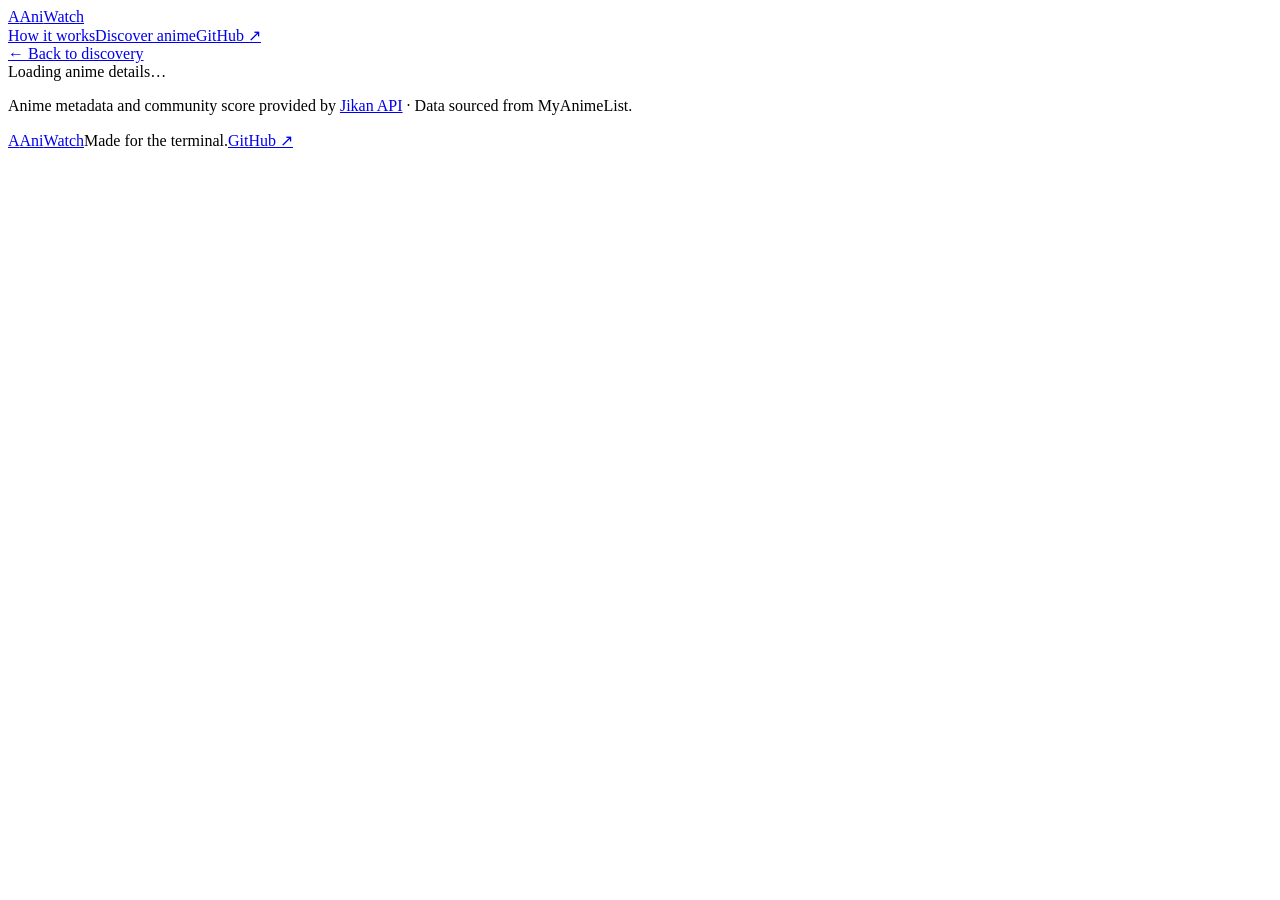
==== website/anime.html @ f5bb1a33 "feat: add AniWatch discovery website" ====
<!doctype html>
<html lang="en"><head><meta charset="utf-8"><meta name="viewport" content="width=device-width,initial-scale=1"><meta name="theme-color" content="#080912"><title>Anime Details — AniWatch</title><link rel="preconnect" href="https://fonts.googleapis.com"><link rel="preconnect" href="https://fonts.gstatic.com" crossorigin><link href="https://fonts.googleapis.com/css2?family=DM+Sans:wght@400;500;600;700&family=Space+Grotesk:wght@400;500;600;700&display=swap" rel="stylesheet"><link rel="stylesheet" href="styles.css"></head>
<body><header class="site-header"><a class="brand" href="index.html"><span class="brand-mark">A</span><span>Ani<span class="brand-accent">Watch</span></span></a><nav><a href="index.html">How it works</a><a class="active" href="discover.html">Discover anime</a><a class="nav-github" href="https://github.com/Kaztral-ar/ani-watch" target="_blank" rel="noreferrer">GitHub ↗</a></nav></header>
<main class="wrap detail-main"><a class="back-link" href="discover.html">← Back to discovery</a><div id="detail-status" class="status-message">Loading anime details…</div><article id="anime-detail"></article><p class="api-credit">Anime metadata and community score provided by <a href="https://jikan.moe/" target="_blank" rel="noreferrer">Jikan API</a> · Data sourced from MyAnimeList.</p></main><footer class="site-footer wrap"><a class="brand" href="index.html"><span class="brand-mark">A</span><span>Ani<span class="brand-accent">Watch</span></span></a><span>Made for the terminal.</span><a href="https://github.com/Kaztral-ar/ani-watch" target="_blank" rel="noreferrer">GitHub ↗</a></footer><script src="anime.js"></script></body></html>
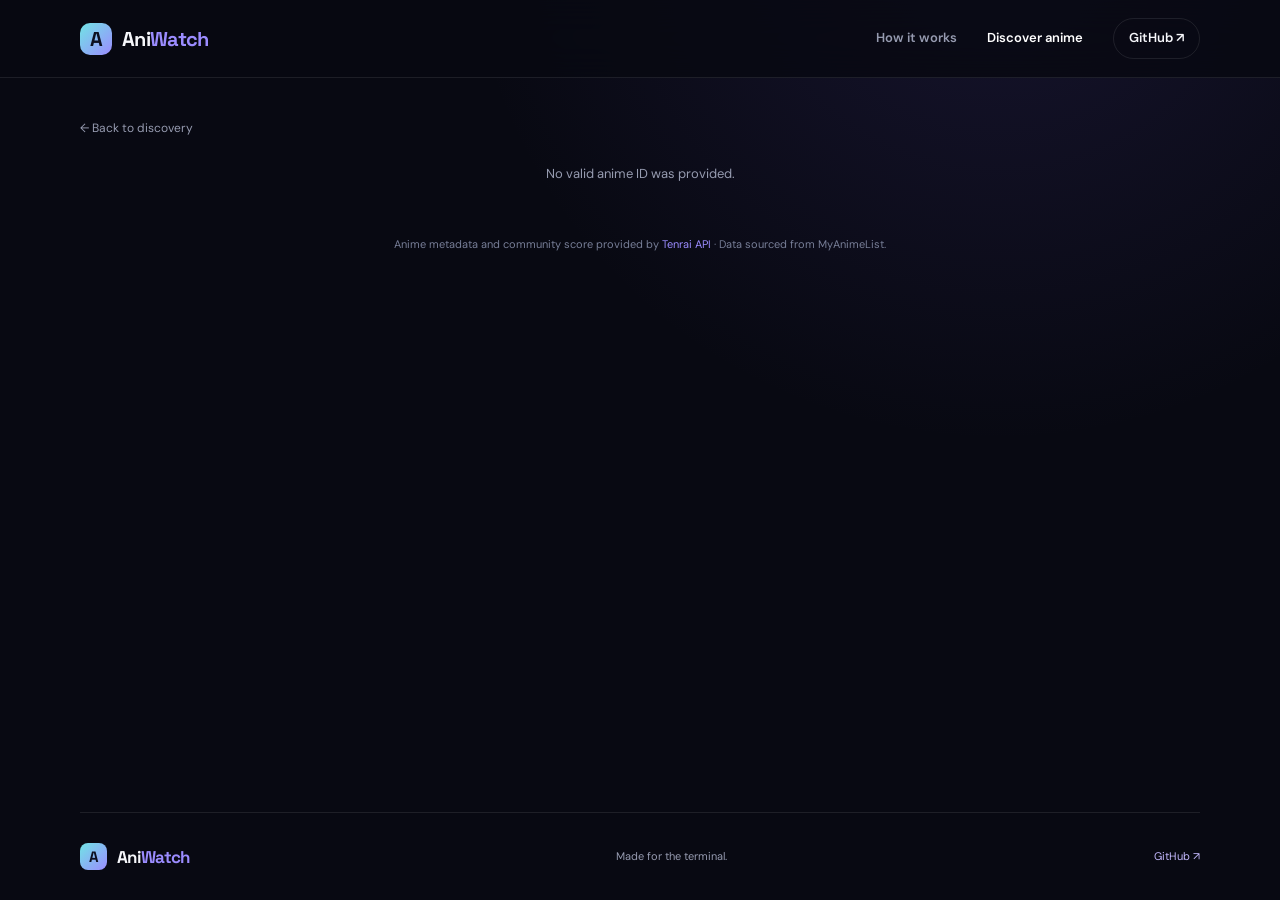
==== commit 5eb58187: "fix: migrate anime website to Tenrai API" ====
--- a/website/anime.html
+++ b/website/anime.html
@@ -1,4 +1,4 @@
 <!doctype html>
 <html lang="en"><head><meta charset="utf-8"><meta name="viewport" content="width=device-width,initial-scale=1"><meta name="theme-color" content="#080912"><title>Anime Details — AniWatch</title><link rel="preconnect" href="https://fonts.googleapis.com"><link rel="preconnect" href="https://fonts.gstatic.com" crossorigin><link href="https://fonts.googleapis.com/css2?family=DM+Sans:wght@400;500;600;700&family=Space+Grotesk:wght@400;500;600;700&display=swap" rel="stylesheet"><link rel="stylesheet" href="styles.css"></head>
 <body><header class="site-header"><a class="brand" href="index.html"><span class="brand-mark">A</span><span>Ani<span class="brand-accent">Watch</span></span></a><nav><a href="index.html">How it works</a><a class="active" href="discover.html">Discover anime</a><a class="nav-github" href="https://github.com/Kaztral-ar/ani-watch" target="_blank" rel="noreferrer">GitHub ↗</a></nav></header>
-<main class="wrap detail-main"><a class="back-link" href="discover.html">← Back to discovery</a><div id="detail-status" class="status-message">Loading anime details…</div><article id="anime-detail"></article><p class="api-credit">Anime metadata and community score provided by <a href="https://jikan.moe/" target="_blank" rel="noreferrer">Jikan API</a> · Data sourced from MyAnimeList.</p></main><footer class="site-footer wrap"><a class="brand" href="index.html"><span class="brand-mark">A</span><span>Ani<span class="brand-accent">Watch</span></span></a><span>Made for the terminal.</span><a href="https://github.com/Kaztral-ar/ani-watch" target="_blank" rel="noreferrer">GitHub ↗</a></footer><script src="anime.js"></script></body></html>+<main class="wrap detail-main"><a class="back-link" href="discover.html">← Back to discovery</a><div id="detail-status" class="status-message">Loading anime details…</div><article id="anime-detail"></article><p class="api-credit">Anime metadata and community score provided by <a href="https://api.tenrai.org/documentation" target="_blank" rel="noreferrer">Tenrai API</a> · Data sourced from MyAnimeList.</p></main><footer class="site-footer wrap"><a class="brand" href="index.html"><span class="brand-mark">A</span><span>Ani<span class="brand-accent">Watch</span></span></a><span>Made for the terminal.</span><a href="https://github.com/Kaztral-ar/ani-watch" target="_blank" rel="noreferrer">GitHub ↗</a></footer><script src="anime.js"></script></body></html>
--- a/website/styles.css
+++ b/website/styles.css
@@ -0,0 +1,5 @@
+:root{color-scheme:dark;--bg:#080912;--panel:#111321;--panel-2:#171a2b;--line:rgba(255,255,255,.09);--text:#f6f7fb;--muted:#969bb0;--purple:#9b8cff;--cyan:#71e4e5;--pink:#ed83cf;--radius:22px}
+*{box-sizing:border-box}html{scroll-behavior:smooth}body{margin:0;background:radial-gradient(ellipse at 78% -10%,rgba(91,72,178,.18),transparent 38%),var(--bg);color:var(--text);font-family:"DM Sans",sans-serif;line-height:1.6}a{color:inherit;text-decoration:none}button,input,select{font:inherit}.wrap{width:min(1120px,calc(100% - 48px));margin-inline:auto}.site-header{height:78px;padding:0 max(24px,calc((100vw - 1120px)/2));display:flex;align-items:center;justify-content:space-between;border-bottom:1px solid var(--line);background:rgba(8,9,18,.82);backdrop-filter:blur(18px);position:sticky;top:0;z-index:10}.brand{display:inline-flex;align-items:center;gap:10px;font:700 20px "Space Grotesk",sans-serif;letter-spacing:-.7px}.brand-mark{display:grid;place-items:center;width:32px;height:32px;border-radius:10px;background:linear-gradient(135deg,var(--cyan),var(--purple));color:#0c1020;font-weight:800}.brand-accent{color:var(--purple)}nav{display:flex;align-items:center;gap:30px;color:var(--muted);font-size:13px;font-weight:600}nav a{transition:color .2s}nav a:hover,nav a.active{color:#fff}.nav-github{padding:9px 15px;border:1px solid var(--line);border-radius:999px;color:var(--text)}.home-hero{min-height:610px;padding-top:94px;position:relative;text-align:center;overflow:hidden}.eyebrow,.section-kicker{font-size:10px;font-weight:700;letter-spacing:2.2px;color:var(--cyan)}.eyebrow{display:inline-flex;align-items:center;gap:9px;padding:8px 13px;border:1px solid rgba(113,228,229,.2);border-radius:999px;background:rgba(113,228,229,.06)}.pulse{width:7px;height:7px;border-radius:50%;background:var(--cyan);box-shadow:0 0 13px var(--cyan)}h1,h2,h3,p{margin-top:0}h1,h2,h3{font-family:"Space Grotesk",sans-serif;letter-spacing:-1.8px}.home-hero h1{font-size:clamp(42px,6.4vw,72px);line-height:1.08;margin:28px 0 18px}.gradient-text{background:linear-gradient(95deg,#83e8e2 4%,#a89bff 55%,#ed91d3 100%);-webkit-background-clip:text;background-clip:text;color:transparent}.hero-copy{max-width:600px;margin:0 auto 26px;color:var(--muted);font-size:16px}.button{display:inline-flex;align-items:center;justify-content:center;gap:16px;border:0;border-radius:12px;padding:12px 18px;font-weight:700;font-size:13px;cursor:pointer;transition:transform .2s,filter .2s}.button:hover{transform:translateY(-2px);filter:brightness(1.08)}.button-primary{background:linear-gradient(105deg,#9b8cff,#6b85ed);color:#0b0c17;box-shadow:0 8px 30px rgba(127,112,239,.22)}.button-ghost{background:var(--panel-2);border:1px solid var(--line);color:var(--text)}.hero-art{height:250px;max-width:720px;margin:52px auto 0;position:relative}.orb{position:absolute;border-radius:50%;filter:blur(50px);opacity:.3}.orb-one{width:170px;height:170px;background:#6451cf;left:13%;top:20px}.orb-two{width:160px;height:160px;background:#31b8c4;right:12%;top:40px}.terminal-window{position:relative;margin:auto;width:min(530px,90%);text-align:left;border:1px solid rgba(164,158,255,.3);border-radius:17px;background:rgba(14,16,31,.94);box-shadow:0 28px 90px rgba(0,0,0,.5),0 0 60px rgba(128,105,255,.1);overflow:hidden;transform:perspective(900px) rotateX(4deg)}.terminal-top{height:42px;display:flex;align-items:center;gap:14px;padding:0 15px;background:#191b2c;border-bottom:1px solid var(--line);font-size:11px;color:#a4a8bc}.traffic{display:flex;gap:6px}.traffic i{width:7px;height:7px;border-radius:50%;background:#f47791}.traffic i:nth-child(2){background:#f4c66b}.traffic i:nth-child(3){background:#6dd9b0}.terminal-status{margin-left:auto;color:#72dcb9}.terminal-body{padding:22px 24px 26px;font:12px/2 "SFMono-Regular",Consolas,monospace;color:#e7e9f5}.prompt,.terminal-result span{color:var(--cyan)}.terminal-string{color:#e6a7df}.terminal-result{color:#dcd9ff;padding-left:14px}.terminal-muted{color:#858ba4;padding-left:14px}.terminal-cursor{display:inline-block;width:7px;height:13px;background:var(--cyan);vertical-align:middle;margin-top:5px}.float-tag{position:absolute;padding:9px 13px;border-radius:10px;background:rgba(26,28,47,.9);border:1px solid var(--line);font-size:11px;color:#d9d8fa;box-shadow:0 12px 35px rgba(0,0,0,.3)}.tag-top{top:20px;right:1%}.tag-bottom{bottom:18px;left:2%}.how-section{padding:76px 0 86px;text-align:center}.how-section h2,.cta-section h2{font-size:clamp(30px,4vw,42px);margin:13px 0 10px}.muted,.section-copy{color:var(--muted)}.section-copy{font-size:14px;max-width:600px;margin:0 auto}.steps-grid{display:grid;grid-template-columns:repeat(3,1fr);gap:17px;margin-top:40px;text-align:left}.step-card{position:relative;min-height:230px;padding:25px;border:1px solid var(--line);border-radius:var(--radius);background:linear-gradient(145deg,rgba(25,27,46,.9),rgba(14,16,28,.88));overflow:hidden}.step-number{position:absolute;right:23px;top:20px;font:600 12px "Space Grotesk";color:#656b83}.step-icon{width:42px;height:42px;display:grid;place-items:center;border-radius:13px;margin-bottom:20px;font-size:22px}.icon-search{background:rgba(113,228,229,.12);color:var(--cyan)}.icon-terminal{background:rgba(155,140,255,.14);color:var(--purple)}.icon-play{background:rgba(237,131,207,.12);color:var(--pink)}.step-card h3{font-size:20px;margin:0 0 8px;letter-spacing:-.5px}.step-card p{font-size:13px;color:var(--muted);margin:0;max-width:280px}.step-line{position:absolute;bottom:0;left:25px;width:44px;height:2px;background:linear-gradient(90deg,var(--cyan),transparent)}.cta-section{margin-bottom:72px;padding:30px 34px;border:1px solid rgba(155,140,255,.18);border-radius:var(--radius);background:radial-gradient(ellipse at 90% 20%,rgba(129,111,241,.16),transparent 45%),var(--panel);display:flex;align-items:center;justify-content:space-between;gap:24px}.cta-section h2{font-size:27px}.cta-section p{color:var(--muted);font-size:13px;margin:0}.cta-section .section-kicker{font-size:9px}.site-footer{min-height:88px;display:flex;align-items:center;justify-content:space-between;gap:20px;border-top:1px solid var(--line);color:var(--muted);font-size:11px}.site-footer .brand{color:var(--text);font-size:17px}.site-footer .brand-mark{width:27px;height:27px;border-radius:8px;font-size:15px}.site-footer>a:last-child{color:#c5baff}.discover-main{min-height:calc(100vh - 166px);padding-top:72px;padding-bottom:70px}.page-title{font-size:clamp(36px,5vw,54px);margin:10px 0 5px}.discover-main>.section-copy{margin:0;max-width:600px}.search-box{display:flex;align-items:center;gap:12px;margin:30px 0 38px;padding:9px 10px 9px 17px;border:1px solid rgba(155,140,255,.25);border-radius:15px;background:#111321;box-shadow:0 10px 40px rgba(0,0,0,.18)}.search-symbol{font-size:24px;color:var(--purple)}.search-box input{flex:1;min-width:0;background:transparent;border:0;outline:0;color:var(--text);font-size:14px}.search-box input::placeholder{color:#747a91}.catalog-toolbar{display:flex;align-items:center;justify-content:space-between;margin-bottom:18px}.catalog-heading{display:block;font:600 19px "Space Grotesk"}.catalog-sub{display:block;color:var(--muted);font-size:11px;margin-top:2px}.catalog-toolbar select{background:#151729;color:#dfe1f2;border:1px solid var(--line);border-radius:10px;padding:9px 12px;outline:none}.anime-grid{display:grid;grid-template-columns:repeat(6,minmax(0,1fr));gap:18px}.anime-card{min-width:0;transition:transform .2s}.anime-card:hover{transform:translateY(-5px)}.poster-wrap{height:230px;position:relative;overflow:hidden;border-radius:13px;background:#1b1e32;border:1px solid var(--line)}.poster-wrap img{width:100%;height:100%;object-fit:cover;display:block;transition:transform .35s}.anime-card:hover .poster-wrap img{transform:scale(1.05)}.rating-pill,.poster-type{position:absolute;display:inline-flex;align-items:center;padding:5px 7px;border-radius:7px;background:rgba(8,9,18,.82);backdrop-filter:blur(8px);font-size:10px;font-weight:700}.rating-pill{top:9px;left:9px;color:#ffe49a}.poster-type{bottom:9px;right:9px;color:#d9d5ff}.anime-card-info h3{font:600 13px/1.35 "DM Sans";letter-spacing:0;margin:10px 0 4px;display:-webkit-box;-webkit-line-clamp:2;-webkit-box-orient:vertical;overflow:hidden}.anime-card-info p{font-size:10px;color:var(--muted);margin:0}.anime-card-info p span{padding:0 4px;color:#5d6279}.poster-fallback{height:100%;display:grid;place-items:center;color:#8585b5;font:700 13px "Space Grotesk";letter-spacing:3px;background:linear-gradient(145deg,#202344,#121525)}.status-message{padding:24px 12px;text-align:center;color:var(--muted);font-size:13px}.status-message[hidden]{display:none}.pagination{display:flex;align-items:center;justify-content:center;gap:20px;margin:35px 0 20px;font-size:12px;color:var(--muted)}.pagination button:disabled{opacity:.35;cursor:not-allowed;transform:none}.api-credit,.rating-note{font-size:11px;color:#777e97;text-align:center;margin-top:28px}.api-credit a{color:var(--purple)}.detail-main{min-height:calc(100vh - 166px);padding-top:36px;padding-bottom:70px}.back-link{font-size:12px;color:var(--muted)}.back-link:hover{color:#fff}.detail-hero{display:grid;grid-template-columns:280px 1fr;gap:45px;margin-top:35px;align-items:start}.detail-poster{height:410px;border-radius:18px;overflow:hidden;background:#171a2c;border:1px solid var(--line);box-shadow:0 25px 65px rgba(0,0,0,.35)}.detail-poster img{width:100%;height:100%;object-fit:cover}.detail-content{padding-top:10px}.detail-content h1{font-size:clamp(32px,4vw,48px);line-height:1.12;margin:12px 0 5px}.japanese-title{color:var(--muted);font-size:14px}.detail-badges{display:flex;flex-wrap:wrap;gap:9px;margin:18px 0}.detail-badges span{padding:7px 11px;border-radius:9px;background:var(--panel-2);border:1px solid var(--line);font-size:11px;color:#e8e2ff}.detail-badges span:first-child{color:#ffe49a}.detail-synopsis{font-size:13px;line-height:1.85;color:#b4b8ca;max-width:720px}.genre-list{display:flex;flex-wrap:wrap;gap:8px;margin:20px 0 24px}.genre-list span{padding:6px 10px;border:1px solid rgba(155,140,255,.2);border-radius:999px;background:rgba(155,140,255,.07);font-size:10px;color:#c9c1ff}.external-link{font-size:11px}.detail-facts{display:grid;grid-template-columns:repeat(5,1fr);gap:10px;margin-top:38px}.detail-facts>div{padding:16px;border-radius:13px;border:1px solid var(--line);background:var(--panel)}.detail-facts span{display:block;color:var(--muted);font-size:10px;margin-bottom:5px}.detail-facts strong{display:block;font:600 12px "Space Grotesk";overflow-wrap:anywhere}.rating-note{text-align:left;margin-top:18px}
+@media(max-width:900px){.anime-grid{grid-template-columns:repeat(4,minmax(0,1fr))}.poster-wrap{height:250px}.detail-facts{grid-template-columns:repeat(3,1fr)}}
+@media(max-width:620px){.wrap{width:calc(100% - 32px)}.site-header{height:66px;padding:0 16px}.brand{font-size:18px}nav{gap:13px;font-size:11px}nav a:nth-child(1){display:none}.nav-github{padding:7px 10px}.home-hero{padding-top:75px;min-height:570px}.home-hero h1{font-size:43px}.hero-copy{font-size:14px}.hero-art{margin-top:50px;height:220px}.terminal-body{font-size:10px;padding:17px}.float-tag{font-size:9px}.how-section{padding:48px 0 55px}.steps-grid{grid-template-columns:1fr;gap:12px;margin-top:28px}.step-card{min-height:175px;padding:21px}.step-icon{margin-bottom:13px}.cta-section{display:block;padding:25px;margin-bottom:45px}.cta-section .button{margin-top:20px}.site-footer{padding:20px 0;flex-wrap:wrap}.site-footer>span{order:3;width:100%}.discover-main{padding-top:48px}.search-box{gap:8px;padding-left:12px}.search-box .button{padding:11px 12px}.anime-grid{grid-template-columns:repeat(2,minmax(0,1fr));gap:17px 12px}.poster-wrap{height:260px}.catalog-toolbar{align-items:flex-end}.catalog-heading{font-size:17px}.catalog-sub{font-size:10px}.catalog-toolbar select{max-width:115px}.detail-hero{grid-template-columns:110px 1fr;gap:17px;margin-top:24px}.detail-poster{height:165px;border-radius:12px}.detail-content{padding-top:0}.detail-content h1{font-size:24px;letter-spacing:-1px}.detail-content .section-kicker{font-size:8px;letter-spacing:1.2px}.japanese-title{font-size:11px}.detail-badges{gap:5px;margin:10px 0}.detail-badges span{font-size:9px;padding:5px 7px}.detail-synopsis{grid-column:1/-1;font-size:12px}.genre-list{margin:10px 0}.genre-list span{font-size:9px}.external-link{padding:9px 10px}.detail-facts{grid-template-columns:repeat(2,1fr);gap:8px;margin-top:25px}.detail-facts>div{padding:12px}.detail-facts strong{font-size:11px}}
+@media(prefers-reduced-motion:reduce){*,*::before,*::after{scroll-behavior:auto!important;transition:none!important;animation:none!important}}
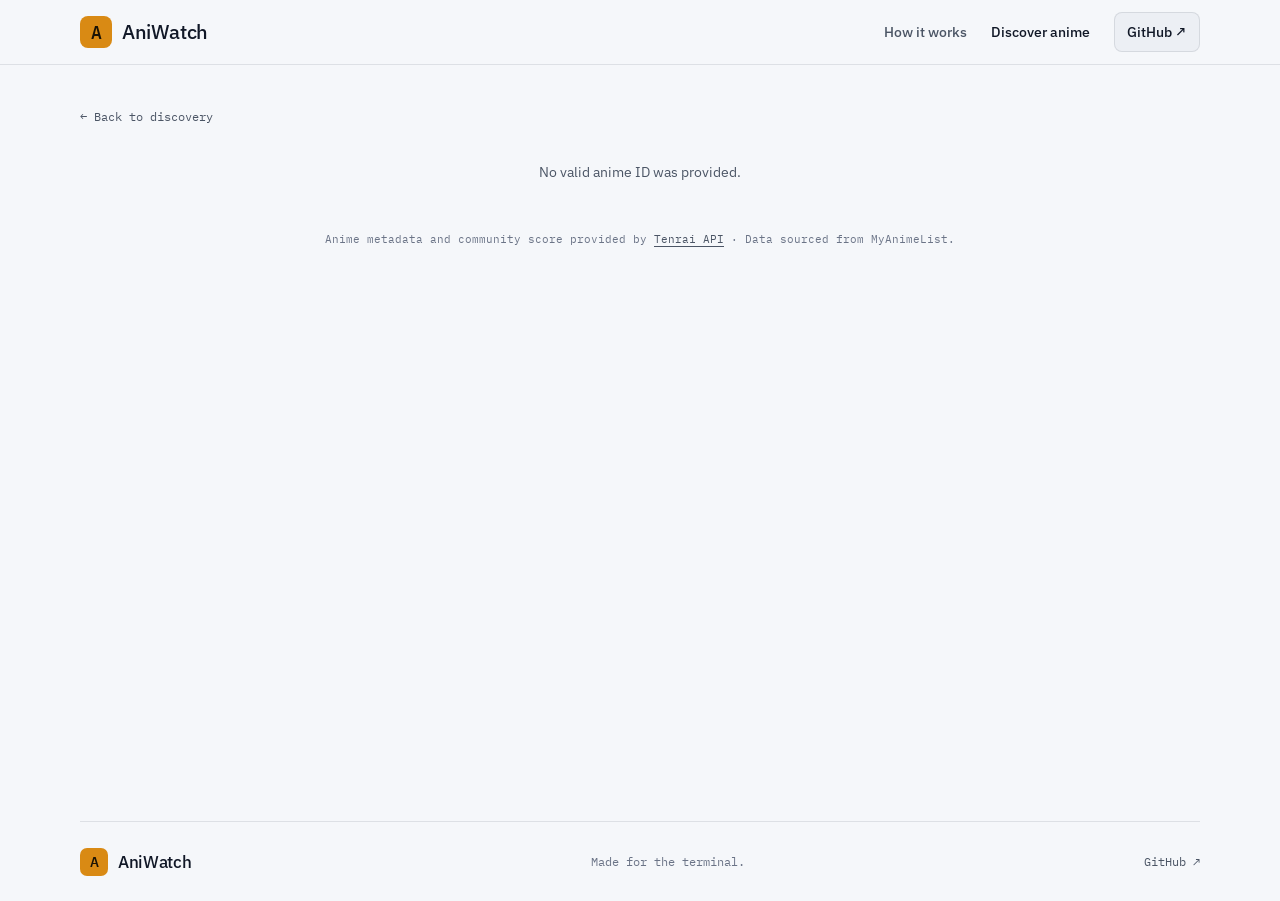
==== commit b038aeab: "style: load IBM Plex fonts and safe viewport sizing" ====
--- a/website/anime.html
+++ b/website/anime.html
@@ -1,4 +1,4 @@
 <!doctype html>
-<html lang="en"><head><meta charset="utf-8"><meta name="viewport" content="width=device-width,initial-scale=1"><meta name="theme-color" content="#080912"><title>Anime Details — AniWatch</title><link rel="preconnect" href="https://fonts.googleapis.com"><link rel="preconnect" href="https://fonts.gstatic.com" crossorigin><link href="https://fonts.googleapis.com/css2?family=DM+Sans:wght@400;500;600;700&family=Space+Grotesk:wght@400;500;600;700&display=swap" rel="stylesheet"><link rel="stylesheet" href="styles.css"></head>
+<html lang="en"><head><meta charset="utf-8"><meta name="viewport" content="width=device-width, initial-scale=1, viewport-fit=cover"><meta name="theme-color" content="#080912"><title>Anime Details — AniWatch</title><link rel="preconnect" href="https://fonts.googleapis.com"><link rel="preconnect" href="https://fonts.gstatic.com" crossorigin><link href="https://fonts.googleapis.com/css2?family=IBM+Plex+Mono:wght@400;500&family=IBM+Plex+Sans:wght@400;500&display=swap" rel="stylesheet"><link rel="stylesheet" href="styles.css"></head>
 <body><header class="site-header"><a class="brand" href="index.html"><span class="brand-mark">A</span><span>Ani<span class="brand-accent">Watch</span></span></a><nav><a href="index.html">How it works</a><a class="active" href="discover.html">Discover anime</a><a class="nav-github" href="https://github.com/Kaztral-ar/ani-watch" target="_blank" rel="noreferrer">GitHub ↗</a></nav></header>
 <main class="wrap detail-main"><a class="back-link" href="discover.html">← Back to discovery</a><div id="detail-status" class="status-message">Loading anime details…</div><article id="anime-detail"></article><p class="api-credit">Anime metadata and community score provided by <a href="https://api.tenrai.org/documentation" target="_blank" rel="noreferrer">Tenrai API</a> · Data sourced from MyAnimeList.</p></main><footer class="site-footer wrap"><a class="brand" href="index.html"><span class="brand-mark">A</span><span>Ani<span class="brand-accent">Watch</span></span></a><span>Made for the terminal.</span><a href="https://github.com/Kaztral-ar/ani-watch" target="_blank" rel="noreferrer">GitHub ↗</a></footer><script src="anime.js"></script></body></html>
--- a/website/styles.css
+++ b/website/styles.css
@@ -1,5 +1,218 @@
-:root{color-scheme:dark;--bg:#080912;--panel:#111321;--panel-2:#171a2b;--line:rgba(255,255,255,.09);--text:#f6f7fb;--muted:#969bb0;--purple:#9b8cff;--cyan:#71e4e5;--pink:#ed83cf;--radius:22px}
-*{box-sizing:border-box}html{scroll-behavior:smooth}body{margin:0;background:radial-gradient(ellipse at 78% -10%,rgba(91,72,178,.18),transparent 38%),var(--bg);color:var(--text);font-family:"DM Sans",sans-serif;line-height:1.6}a{color:inherit;text-decoration:none}button,input,select{font:inherit}.wrap{width:min(1120px,calc(100% - 48px));margin-inline:auto}.site-header{height:78px;padding:0 max(24px,calc((100vw - 1120px)/2));display:flex;align-items:center;justify-content:space-between;border-bottom:1px solid var(--line);background:rgba(8,9,18,.82);backdrop-filter:blur(18px);position:sticky;top:0;z-index:10}.brand{display:inline-flex;align-items:center;gap:10px;font:700 20px "Space Grotesk",sans-serif;letter-spacing:-.7px}.brand-mark{display:grid;place-items:center;width:32px;height:32px;border-radius:10px;background:linear-gradient(135deg,var(--cyan),var(--purple));color:#0c1020;font-weight:800}.brand-accent{color:var(--purple)}nav{display:flex;align-items:center;gap:30px;color:var(--muted);font-size:13px;font-weight:600}nav a{transition:color .2s}nav a:hover,nav a.active{color:#fff}.nav-github{padding:9px 15px;border:1px solid var(--line);border-radius:999px;color:var(--text)}.home-hero{min-height:610px;padding-top:94px;position:relative;text-align:center;overflow:hidden}.eyebrow,.section-kicker{font-size:10px;font-weight:700;letter-spacing:2.2px;color:var(--cyan)}.eyebrow{display:inline-flex;align-items:center;gap:9px;padding:8px 13px;border:1px solid rgba(113,228,229,.2);border-radius:999px;background:rgba(113,228,229,.06)}.pulse{width:7px;height:7px;border-radius:50%;background:var(--cyan);box-shadow:0 0 13px var(--cyan)}h1,h2,h3,p{margin-top:0}h1,h2,h3{font-family:"Space Grotesk",sans-serif;letter-spacing:-1.8px}.home-hero h1{font-size:clamp(42px,6.4vw,72px);line-height:1.08;margin:28px 0 18px}.gradient-text{background:linear-gradient(95deg,#83e8e2 4%,#a89bff 55%,#ed91d3 100%);-webkit-background-clip:text;background-clip:text;color:transparent}.hero-copy{max-width:600px;margin:0 auto 26px;color:var(--muted);font-size:16px}.button{display:inline-flex;align-items:center;justify-content:center;gap:16px;border:0;border-radius:12px;padding:12px 18px;font-weight:700;font-size:13px;cursor:pointer;transition:transform .2s,filter .2s}.button:hover{transform:translateY(-2px);filter:brightness(1.08)}.button-primary{background:linear-gradient(105deg,#9b8cff,#6b85ed);color:#0b0c17;box-shadow:0 8px 30px rgba(127,112,239,.22)}.button-ghost{background:var(--panel-2);border:1px solid var(--line);color:var(--text)}.hero-art{height:250px;max-width:720px;margin:52px auto 0;position:relative}.orb{position:absolute;border-radius:50%;filter:blur(50px);opacity:.3}.orb-one{width:170px;height:170px;background:#6451cf;left:13%;top:20px}.orb-two{width:160px;height:160px;background:#31b8c4;right:12%;top:40px}.terminal-window{position:relative;margin:auto;width:min(530px,90%);text-align:left;border:1px solid rgba(164,158,255,.3);border-radius:17px;background:rgba(14,16,31,.94);box-shadow:0 28px 90px rgba(0,0,0,.5),0 0 60px rgba(128,105,255,.1);overflow:hidden;transform:perspective(900px) rotateX(4deg)}.terminal-top{height:42px;display:flex;align-items:center;gap:14px;padding:0 15px;background:#191b2c;border-bottom:1px solid var(--line);font-size:11px;color:#a4a8bc}.traffic{display:flex;gap:6px}.traffic i{width:7px;height:7px;border-radius:50%;background:#f47791}.traffic i:nth-child(2){background:#f4c66b}.traffic i:nth-child(3){background:#6dd9b0}.terminal-status{margin-left:auto;color:#72dcb9}.terminal-body{padding:22px 24px 26px;font:12px/2 "SFMono-Regular",Consolas,monospace;color:#e7e9f5}.prompt,.terminal-result span{color:var(--cyan)}.terminal-string{color:#e6a7df}.terminal-result{color:#dcd9ff;padding-left:14px}.terminal-muted{color:#858ba4;padding-left:14px}.terminal-cursor{display:inline-block;width:7px;height:13px;background:var(--cyan);vertical-align:middle;margin-top:5px}.float-tag{position:absolute;padding:9px 13px;border-radius:10px;background:rgba(26,28,47,.9);border:1px solid var(--line);font-size:11px;color:#d9d8fa;box-shadow:0 12px 35px rgba(0,0,0,.3)}.tag-top{top:20px;right:1%}.tag-bottom{bottom:18px;left:2%}.how-section{padding:76px 0 86px;text-align:center}.how-section h2,.cta-section h2{font-size:clamp(30px,4vw,42px);margin:13px 0 10px}.muted,.section-copy{color:var(--muted)}.section-copy{font-size:14px;max-width:600px;margin:0 auto}.steps-grid{display:grid;grid-template-columns:repeat(3,1fr);gap:17px;margin-top:40px;text-align:left}.step-card{position:relative;min-height:230px;padding:25px;border:1px solid var(--line);border-radius:var(--radius);background:linear-gradient(145deg,rgba(25,27,46,.9),rgba(14,16,28,.88));overflow:hidden}.step-number{position:absolute;right:23px;top:20px;font:600 12px "Space Grotesk";color:#656b83}.step-icon{width:42px;height:42px;display:grid;place-items:center;border-radius:13px;margin-bottom:20px;font-size:22px}.icon-search{background:rgba(113,228,229,.12);color:var(--cyan)}.icon-terminal{background:rgba(155,140,255,.14);color:var(--purple)}.icon-play{background:rgba(237,131,207,.12);color:var(--pink)}.step-card h3{font-size:20px;margin:0 0 8px;letter-spacing:-.5px}.step-card p{font-size:13px;color:var(--muted);margin:0;max-width:280px}.step-line{position:absolute;bottom:0;left:25px;width:44px;height:2px;background:linear-gradient(90deg,var(--cyan),transparent)}.cta-section{margin-bottom:72px;padding:30px 34px;border:1px solid rgba(155,140,255,.18);border-radius:var(--radius);background:radial-gradient(ellipse at 90% 20%,rgba(129,111,241,.16),transparent 45%),var(--panel);display:flex;align-items:center;justify-content:space-between;gap:24px}.cta-section h2{font-size:27px}.cta-section p{color:var(--muted);font-size:13px;margin:0}.cta-section .section-kicker{font-size:9px}.site-footer{min-height:88px;display:flex;align-items:center;justify-content:space-between;gap:20px;border-top:1px solid var(--line);color:var(--muted);font-size:11px}.site-footer .brand{color:var(--text);font-size:17px}.site-footer .brand-mark{width:27px;height:27px;border-radius:8px;font-size:15px}.site-footer>a:last-child{color:#c5baff}.discover-main{min-height:calc(100vh - 166px);padding-top:72px;padding-bottom:70px}.page-title{font-size:clamp(36px,5vw,54px);margin:10px 0 5px}.discover-main>.section-copy{margin:0;max-width:600px}.search-box{display:flex;align-items:center;gap:12px;margin:30px 0 38px;padding:9px 10px 9px 17px;border:1px solid rgba(155,140,255,.25);border-radius:15px;background:#111321;box-shadow:0 10px 40px rgba(0,0,0,.18)}.search-symbol{font-size:24px;color:var(--purple)}.search-box input{flex:1;min-width:0;background:transparent;border:0;outline:0;color:var(--text);font-size:14px}.search-box input::placeholder{color:#747a91}.catalog-toolbar{display:flex;align-items:center;justify-content:space-between;margin-bottom:18px}.catalog-heading{display:block;font:600 19px "Space Grotesk"}.catalog-sub{display:block;color:var(--muted);font-size:11px;margin-top:2px}.catalog-toolbar select{background:#151729;color:#dfe1f2;border:1px solid var(--line);border-radius:10px;padding:9px 12px;outline:none}.anime-grid{display:grid;grid-template-columns:repeat(6,minmax(0,1fr));gap:18px}.anime-card{min-width:0;transition:transform .2s}.anime-card:hover{transform:translateY(-5px)}.poster-wrap{height:230px;position:relative;overflow:hidden;border-radius:13px;background:#1b1e32;border:1px solid var(--line)}.poster-wrap img{width:100%;height:100%;object-fit:cover;display:block;transition:transform .35s}.anime-card:hover .poster-wrap img{transform:scale(1.05)}.rating-pill,.poster-type{position:absolute;display:inline-flex;align-items:center;padding:5px 7px;border-radius:7px;background:rgba(8,9,18,.82);backdrop-filter:blur(8px);font-size:10px;font-weight:700}.rating-pill{top:9px;left:9px;color:#ffe49a}.poster-type{bottom:9px;right:9px;color:#d9d5ff}.anime-card-info h3{font:600 13px/1.35 "DM Sans";letter-spacing:0;margin:10px 0 4px;display:-webkit-box;-webkit-line-clamp:2;-webkit-box-orient:vertical;overflow:hidden}.anime-card-info p{font-size:10px;color:var(--muted);margin:0}.anime-card-info p span{padding:0 4px;color:#5d6279}.poster-fallback{height:100%;display:grid;place-items:center;color:#8585b5;font:700 13px "Space Grotesk";letter-spacing:3px;background:linear-gradient(145deg,#202344,#121525)}.status-message{padding:24px 12px;text-align:center;color:var(--muted);font-size:13px}.status-message[hidden]{display:none}.pagination{display:flex;align-items:center;justify-content:center;gap:20px;margin:35px 0 20px;font-size:12px;color:var(--muted)}.pagination button:disabled{opacity:.35;cursor:not-allowed;transform:none}.api-credit,.rating-note{font-size:11px;color:#777e97;text-align:center;margin-top:28px}.api-credit a{color:var(--purple)}.detail-main{min-height:calc(100vh - 166px);padding-top:36px;padding-bottom:70px}.back-link{font-size:12px;color:var(--muted)}.back-link:hover{color:#fff}.detail-hero{display:grid;grid-template-columns:280px 1fr;gap:45px;margin-top:35px;align-items:start}.detail-poster{height:410px;border-radius:18px;overflow:hidden;background:#171a2c;border:1px solid var(--line);box-shadow:0 25px 65px rgba(0,0,0,.35)}.detail-poster img{width:100%;height:100%;object-fit:cover}.detail-content{padding-top:10px}.detail-content h1{font-size:clamp(32px,4vw,48px);line-height:1.12;margin:12px 0 5px}.japanese-title{color:var(--muted);font-size:14px}.detail-badges{display:flex;flex-wrap:wrap;gap:9px;margin:18px 0}.detail-badges span{padding:7px 11px;border-radius:9px;background:var(--panel-2);border:1px solid var(--line);font-size:11px;color:#e8e2ff}.detail-badges span:first-child{color:#ffe49a}.detail-synopsis{font-size:13px;line-height:1.85;color:#b4b8ca;max-width:720px}.genre-list{display:flex;flex-wrap:wrap;gap:8px;margin:20px 0 24px}.genre-list span{padding:6px 10px;border:1px solid rgba(155,140,255,.2);border-radius:999px;background:rgba(155,140,255,.07);font-size:10px;color:#c9c1ff}.external-link{font-size:11px}.detail-facts{display:grid;grid-template-columns:repeat(5,1fr);gap:10px;margin-top:38px}.detail-facts>div{padding:16px;border-radius:13px;border:1px solid var(--line);background:var(--panel)}.detail-facts span{display:block;color:var(--muted);font-size:10px;margin-bottom:5px}.detail-facts strong{display:block;font:600 12px "Space Grotesk";overflow-wrap:anywhere}.rating-note{text-align:left;margin-top:18px}
-@media(max-width:900px){.anime-grid{grid-template-columns:repeat(4,minmax(0,1fr))}.poster-wrap{height:250px}.detail-facts{grid-template-columns:repeat(3,1fr)}}
-@media(max-width:620px){.wrap{width:calc(100% - 32px)}.site-header{height:66px;padding:0 16px}.brand{font-size:18px}nav{gap:13px;font-size:11px}nav a:nth-child(1){display:none}.nav-github{padding:7px 10px}.home-hero{padding-top:75px;min-height:570px}.home-hero h1{font-size:43px}.hero-copy{font-size:14px}.hero-art{margin-top:50px;height:220px}.terminal-body{font-size:10px;padding:17px}.float-tag{font-size:9px}.how-section{padding:48px 0 55px}.steps-grid{grid-template-columns:1fr;gap:12px;margin-top:28px}.step-card{min-height:175px;padding:21px}.step-icon{margin-bottom:13px}.cta-section{display:block;padding:25px;margin-bottom:45px}.cta-section .button{margin-top:20px}.site-footer{padding:20px 0;flex-wrap:wrap}.site-footer>span{order:3;width:100%}.discover-main{padding-top:48px}.search-box{gap:8px;padding-left:12px}.search-box .button{padding:11px 12px}.anime-grid{grid-template-columns:repeat(2,minmax(0,1fr));gap:17px 12px}.poster-wrap{height:260px}.catalog-toolbar{align-items:flex-end}.catalog-heading{font-size:17px}.catalog-sub{font-size:10px}.catalog-toolbar select{max-width:115px}.detail-hero{grid-template-columns:110px 1fr;gap:17px;margin-top:24px}.detail-poster{height:165px;border-radius:12px}.detail-content{padding-top:0}.detail-content h1{font-size:24px;letter-spacing:-1px}.detail-content .section-kicker{font-size:8px;letter-spacing:1.2px}.japanese-title{font-size:11px}.detail-badges{gap:5px;margin:10px 0}.detail-badges span{font-size:9px;padding:5px 7px}.detail-synopsis{grid-column:1/-1;font-size:12px}.genre-list{margin:10px 0}.genre-list span{font-size:9px}.external-link{padding:9px 10px}.detail-facts{grid-template-columns:repeat(2,1fr);gap:8px;margin-top:25px}.detail-facts>div{padding:12px}.detail-facts strong{font-size:11px}}
-@media(prefers-reduced-motion:reduce){*,*::before,*::after{scroll-behavior:auto!important;transition:none!important;animation:none!important}}
+@import url("https://fonts.googleapis.com/css2?family=IBM+Plex+Mono:wght@400;500&family=IBM+Plex+Sans:wght@400;500&display=swap");
+
+:root {
+  color-scheme: dark;
+  --bg: #0b0d14; --card: #11141c; --raised: #1a1e28;
+  --text: #eef0f5; --secondary: #a3a9b8; --muted: #7a8296;
+  --hairline: rgba(238,240,245,.08); --accent: #e8a23a;
+  --accent-text: #1a1305; --accent-copy: #8a5200;
+  --radius-card: 12px; --radius-panel: 16px; --radius-control: 8px;
+  --mono: "IBM Plex Mono",ui-monospace,SFMono-Regular,Consolas,monospace;
+  --sans: "IBM Plex Sans",ui-sans-serif,system-ui,sans-serif;
+}
+@media (prefers-color-scheme: light) {
+  :root {
+    color-scheme: light; --bg:#f5f7fa; --card:#fff; --raised:#eceff4;
+    --text:#111827; --secondary:#4b5565; --muted:#6b7487;
+    --hairline:rgba(17,24,39,.1); --accent:#d98a14; --accent-copy:#8a5200;
+  }
+}
+*{box-sizing:border-box}
+html{min-width:320px;scroll-behavior:smooth;background:var(--bg)}
+body{margin:0;background:var(--bg);color:var(--text);font-family:var(--sans);font-size:16px;font-weight:400;line-height:24px;-webkit-font-smoothing:antialiased}
+a{color:inherit;text-decoration:none}
+button,input,select{font:inherit}
+button,select,a{-webkit-tap-highlight-color:transparent}
+img{max-width:100%}
+:focus-visible{outline:2px solid var(--accent);outline-offset:3px}
+.wrap{width:min(1120px,calc(100% - 48px));margin-inline:auto}
+.site-header{min-height:64px;padding:12px max(24px,calc((100vw - 1120px)/2));display:flex;align-items:center;justify-content:space-between;gap:24px;border-bottom:1px solid var(--hairline);background:var(--bg);position:sticky;top:0;z-index:10}
+.brand{display:inline-flex;align-items:center;gap:10px;flex:0 0 auto;font:500 20px/28px var(--sans);letter-spacing:-.02em}
+.brand-mark{width:32px;height:32px;display:grid;place-items:center;border-radius:8px;background:var(--accent);color:var(--accent-text);font:500 18px var(--mono)}
+.brand-accent{color:var(--text)}
+nav{display:flex;align-items:center;justify-content:flex-end;gap:24px;min-width:0;color:var(--secondary);font-size:14px;line-height:20px;font-weight:500}
+nav a{min-height:40px;display:inline-flex;align-items:center;transition:color 150ms cubic-bezier(.22,1,.36,1)}
+nav a:hover,nav a.active{color:var(--text)}
+.nav-github{padding:0 12px;border:1px solid var(--hairline);border-radius:var(--radius-control);color:var(--text);background:var(--raised)}
+.home-hero{min-height:0;padding-top:96px;padding-bottom:96px;display:grid;grid-template-columns:minmax(0,.95fr) minmax(0,1.05fr);align-items:center;gap:48px;text-align:left}
+.home-hero>.eyebrow{grid-column:1;grid-row:1}
+.home-hero>h1{grid-column:1;grid-row:2}
+.home-hero>.hero-copy{grid-column:1;grid-row:3}
+.home-hero>.button{grid-column:1;grid-row:4;justify-self:start}
+.home-hero>.hero-art{grid-column:2;grid-row:1/span 4}
+.eyebrow,.section-kicker{color:var(--secondary);font:400 12px/16px var(--mono);letter-spacing:0}
+.eyebrow{display:inline-flex;align-items:center;gap:8px;width:fit-content;padding:0;border:0;border-radius:0;background:transparent}
+.pulse{width:6px;height:6px;flex:0 0 auto;border-radius:50%;background:var(--accent);box-shadow:none}
+h1,h2,h3,p{margin-top:0}
+h1,h2,h3{font-family:var(--sans);font-weight:500;letter-spacing:0}
+.home-hero h1{max-width:570px;margin:20px 0 16px;font-size:clamp(40px,5.4vw,60px);line-height:1.06;letter-spacing:-.02em;font-weight:500}
+.gradient-text{color:var(--text);background:none;-webkit-background-clip:initial;background-clip:initial}
+.hero-copy{max-width:480px;margin:0 0 24px;color:var(--secondary);font-size:16px;line-height:24px}
+.button{min-height:40px;display:inline-flex;align-items:center;justify-content:center;gap:12px;padding:0 16px;border:1px solid transparent;border-radius:var(--radius-control);font:500 14px/20px var(--sans);cursor:pointer;transition:color 150ms cubic-bezier(.22,1,.36,1),background-color 150ms cubic-bezier(.22,1,.36,1),border-color 150ms cubic-bezier(.22,1,.36,1),transform 150ms cubic-bezier(.22,1,.36,1)}
+.button:active{transform:scale(.98)}
+.button-primary{min-height:48px;padding:0 20px;background:var(--accent);color:var(--accent-text)}
+.button-primary:hover{background:#f0b253}
+.button-ghost{background:var(--raised);border-color:var(--hairline);color:var(--text)}
+.button-ghost:hover,.nav-github:hover{background:var(--card);border-color:var(--secondary)}
+.hero-art{height:auto;min-height:300px;max-width:none;margin:0;position:relative;display:flex;align-items:center;justify-content:center;overflow:visible}
+.orb{display:none}
+.terminal-window{position:relative;width:100%;max-width:520px;margin:auto;overflow:hidden;border:1px solid var(--hairline);border-radius:var(--radius-panel);background:var(--card);box-shadow:none;text-align:left;transform:none}
+.terminal-top{height:40px;display:flex;align-items:center;gap:12px;padding:0 16px;background:var(--raised);border-bottom:1px solid var(--hairline);color:var(--secondary);font:400 12px/16px var(--mono)}
+.traffic{display:flex;gap:5px}
+.traffic i{width:7px;height:7px;border-radius:50%;background:var(--muted)}
+.traffic i:nth-child(2),.traffic i:nth-child(3){background:var(--muted)}
+.terminal-status{margin-left:auto;color:var(--secondary)}
+.terminal-body{min-height:180px;padding:24px;color:var(--text);font:400 13px/24px var(--mono)}
+.prompt,.terminal-result span{color:var(--accent)}
+.terminal-string{color:var(--secondary)}
+.terminal-result{padding-left:16px;color:var(--text)}
+.terminal-muted{padding-left:16px;color:var(--muted)}
+.terminal-cursor{display:inline-block;width:7px;height:14px;margin-top:6px;background:var(--secondary);vertical-align:middle}
+.float-tag{position:absolute;padding:6px 8px;border:1px solid var(--hairline);border-radius:4px;background:var(--raised);color:var(--secondary);font:400 11px/16px var(--mono);box-shadow:none}
+.tag-top{top:12px;right:0}.tag-bottom{bottom:12px;left:0}
+.how-section{padding:96px 0;text-align:left;border-top:1px solid var(--hairline)}
+.how-section h2,.cta-section h2{margin:12px 0;font-size:32px;line-height:36px;letter-spacing:-.02em}
+.muted,.section-copy{color:var(--secondary)}
+.section-copy{max-width:600px;margin:0;font-size:15px;line-height:24px}
+.steps-grid{display:grid;grid-template-columns:repeat(3,minmax(0,1fr));gap:16px;margin-top:32px;text-align:left}
+.step-card{position:relative;min-height:220px;padding:24px;border:1px solid var(--hairline);border-radius:var(--radius-card);background:var(--card);overflow:hidden}
+.step-number{position:absolute;top:20px;right:20px;color:var(--muted);font:400 12px/16px var(--mono);font-variant-numeric:tabular-nums}
+.step-icon{width:40px;height:40px;display:grid;place-items:center;margin-bottom:20px;border:1px solid var(--hairline);border-radius:8px;background:var(--raised);color:var(--secondary);font:400 18px var(--mono)}
+.icon-search,.icon-terminal,.icon-play{background:var(--raised);color:var(--secondary)}
+.step-card h3{margin:0 0 8px;font-size:16px;line-height:24px;letter-spacing:0}
+.step-card p{max-width:280px;margin:0;color:var(--secondary);font-size:14px;line-height:22px}
+.step-line{display:none}
+.cta-section{margin-bottom:96px;padding:24px;display:flex;align-items:center;justify-content:space-between;gap:24px;border:1px solid var(--hairline);border-radius:var(--radius-panel);background:var(--card)}
+.cta-section h2{margin:10px 0 8px;font-size:28px;line-height:36px}
+.cta-section p{margin:0;color:var(--secondary);font-size:14px;line-height:22px}
+.cta-section .section-kicker{font-size:12px}
+.site-footer{min-height:80px;display:flex;align-items:center;justify-content:space-between;gap:20px;border-top:1px solid var(--hairline);color:var(--muted);font:400 12px/16px var(--mono)}
+.site-footer .brand{color:var(--text);font:500 17px/24px var(--sans)}
+.site-footer .brand-mark{width:28px;height:28px;border-radius:7px;font-size:15px}
+.site-footer>a:last-child{color:var(--secondary)}
+.discover-main{min-height:calc(100vh - 144px);padding-top:64px;padding-bottom:64px}
+.page-title{margin:12px 0 8px;font-size:clamp(40px,5.4vw,60px);line-height:1.06;letter-spacing:-.02em}
+.discover-main>.section-copy{max-width:600px;margin:0}
+.search-box{display:flex;align-items:center;gap:12px;margin:32px 0 40px;padding:8px 8px 8px 16px;border:1px solid var(--hairline);border-radius:var(--radius-control);background:var(--card)}
+.search-symbol{flex:0 0 auto;color:var(--secondary);font:400 22px/24px var(--mono)}
+.search-box input{min-width:0;min-height:40px;flex:1;border:0;outline:0;background:transparent;color:var(--text);font-size:16px;line-height:24px}
+.search-box input::placeholder{color:var(--muted)}
+.search-box .button{min-height:40px}
+.catalog-toolbar{display:flex;align-items:center;justify-content:space-between;gap:16px;margin-bottom:16px}
+.catalog-heading{display:block;font-size:18px;line-height:24px;font-weight:500}
+.catalog-sub{display:block;margin-top:4px;color:var(--secondary);font:400 12px/16px var(--mono)}
+.catalog-toolbar select{min-height:40px;padding:0 32px 0 12px;border:1px solid var(--hairline);border-radius:var(--radius-control);outline:0;background:var(--raised);color:var(--text);font-size:14px}
+.anime-grid{display:grid;grid-template-columns:repeat(6,minmax(0,1fr));gap:20px 16px}
+.anime-card{min-width:0;border-radius:var(--radius-card);transition:border-color 150ms cubic-bezier(.22,1,.36,1),transform 150ms cubic-bezier(.22,1,.36,1)}
+.anime-card:hover{transform:translateY(-2px)}
+.anime-card:active{transform:scale(.98)}
+.anime-card:focus-visible{outline:2px solid var(--accent);outline-offset:3px}
+.poster-wrap{height:230px;position:relative;overflow:hidden;border:1px solid var(--hairline);border-radius:8px;background:var(--raised)}
+.poster-wrap img{display:block;width:100%;height:100%;object-fit:cover}
+.rating-pill,.poster-type{position:absolute;display:inline-flex;align-items:center;padding:4px 6px;border:1px solid var(--hairline);border-radius:4px;background:var(--card);color:var(--text);font:400 11px/16px var(--mono)}
+.rating-pill{top:8px;left:8px}.poster-type{right:8px;bottom:8px}
+.anime-card-info h3{display:-webkit-box;margin:8px 0 4px;overflow:hidden;color:var(--text);font:500 14px/20px var(--sans);letter-spacing:0;-webkit-line-clamp:2;-webkit-box-orient:vertical}
+.anime-card-info p{margin:0;color:var(--muted);font:400 11px/16px var(--mono);font-variant-numeric:tabular-nums}
+.anime-card-info p span{padding:0 4px;color:var(--muted)}
+.poster-fallback{height:100%;display:grid;place-items:center;background:var(--raised);color:var(--muted);font:400 12px var(--mono)}
+.status-message{padding:24px 12px;color:var(--secondary);text-align:center;font-size:14px;line-height:22px}
+.status-message[hidden]{display:none}
+.pagination{display:flex;align-items:center;justify-content:center;gap:16px;margin:32px 0 20px;color:var(--secondary);font:400 12px/16px var(--mono);font-variant-numeric:tabular-nums}
+.pagination .button{min-height:40px}
+.pagination button:disabled{opacity:.45;cursor:not-allowed}
+.api-credit,.rating-note{margin-top:24px;color:var(--muted);text-align:center;font:400 11px/16px var(--mono)}
+.api-credit a{color:var(--secondary);text-decoration:underline;text-underline-offset:3px}
+.detail-main{min-height:calc(100vh - 144px);padding-top:32px;padding-bottom:64px}
+.back-link{min-height:40px;display:inline-flex;align-items:center;color:var(--secondary);font:400 12px/16px var(--mono)}
+.back-link:hover{color:var(--text)}
+.detail-hero{display:grid;grid-template-columns:260px minmax(0,1fr);align-items:start;gap:32px;margin-top:24px}
+.detail-poster{height:380px;overflow:hidden;border:1px solid var(--hairline);border-radius:var(--radius-card);background:var(--raised)}
+.detail-poster img{width:100%;height:100%;object-fit:cover}
+.detail-content{min-width:0;padding-top:4px}
+.detail-content h1{margin:12px 0 8px;font-size:clamp(32px,4vw,48px);line-height:1.08;letter-spacing:-.02em}
+.japanese-title{color:var(--secondary);font-size:14px;line-height:20px}
+.detail-badges{display:flex;flex-wrap:wrap;gap:8px;margin:16px 0}
+.detail-badges span{min-height:28px;display:inline-flex;align-items:center;padding:4px 8px;border:1px solid var(--hairline);border-radius:4px;background:var(--raised);color:var(--secondary);font:400 11px/16px var(--mono)}
+.detail-badges span:first-child{color:var(--text)}
+.detail-synopsis{max-width:720px;margin:0;color:var(--secondary);font-size:15px;line-height:24px}
+.genre-list{display:flex;flex-wrap:wrap;gap:8px;margin:20px 0 24px}
+.genre-list span{min-height:28px;display:inline-flex;align-items:center;padding:4px 8px;border:1px solid var(--hairline);border-radius:4px;background:var(--raised);color:var(--secondary);font:400 11px/16px var(--mono)}
+.external-link{font-size:13px}
+.detail-facts{display:grid;grid-template-columns:repeat(5,minmax(0,1fr));gap:8px;margin-top:32px}
+.detail-facts>div{min-width:0;padding:16px;border:1px solid var(--hairline);border-radius:var(--radius-card);background:var(--card)}
+.detail-facts span{display:block;margin-bottom:8px;color:var(--muted);font:400 11px/16px var(--mono)}
+.detail-facts strong{display:block;overflow-wrap:anywhere;color:var(--text);font:500 12px/18px var(--mono);font-variant-numeric:tabular-nums}
+.rating-note{text-align:left}
+@media(prefers-color-scheme:light){
+  .button-primary:hover{background:#e5a13a}
+  .rating-pill,.poster-type{border-color:rgba(17,24,39,.12);background:#111827;color:#f5f7fa}
+  .detail-badges span:first-child{color:var(--accent-copy)}
+  .prompt,.terminal-result span{color:var(--accent-copy)}
+}
+@media(max-width:900px){
+  .home-hero{gap:32px}
+  .anime-grid{grid-template-columns:repeat(4,minmax(0,1fr))}
+  .poster-wrap{height:250px}
+  .detail-facts{grid-template-columns:repeat(3,minmax(0,1fr))}
+}
+@media(max-width:620px){
+  .wrap{width:calc(100% - 48px)}
+  .site-header{min-height:64px;padding:12px 24px;gap:12px}
+  .brand{gap:8px;font-size:18px}
+  nav{gap:12px;font-size:12px}
+  nav a{min-height:40px}
+  nav a:nth-child(1){display:none}
+  .nav-github{padding:0 10px}
+  .home-hero{min-height:0;padding-top:64px;padding-bottom:64px;display:flex;flex-direction:column;align-items:stretch;gap:0}
+  .home-hero h1{margin:20px 0 16px;font-size:clamp(40px,10vw,48px)}
+  .hero-copy{margin-bottom:20px;font-size:15px}
+  .home-hero>.button{align-self:flex-start}
+  .hero-art{width:100%;min-height:220px;margin-top:32px}
+  .terminal-window{width:100%}
+  .terminal-body{min-height:160px;padding:16px;font-size:11px}
+  .float-tag{font-size:10px}
+  .tag-top{top:0;right:0}.tag-bottom{bottom:0;left:0}
+  .how-section{padding:64px 0}
+  .how-section h2{font-size:30px;line-height:36px}
+  .steps-grid{grid-template-columns:1fr;gap:12px;margin-top:24px}
+  .step-card{min-height:0;padding:20px}
+  .step-icon{margin-bottom:16px}
+  .step-card p{max-width:none}
+  .cta-section{display:flex;flex-direction:column;align-items:flex-start;gap:20px;margin-bottom:64px;padding:20px}
+  .cta-section h2{font-size:26px;line-height:32px}
+  .cta-section .button{margin-top:0}
+  .site-footer{min-height:80px;padding:16px 0;flex-wrap:wrap;gap:12px 16px}
+  .site-footer>span{order:3;width:100%}
+  .discover-main{padding-top:48px;padding-bottom:48px}
+  .page-title{font-size:clamp(40px,10vw,48px)}
+  .search-box{gap:8px;margin:24px 0 32px;padding:8px}
+  .search-box input{font-size:15px}
+  .search-box .button{padding:0 12px}
+  .catalog-toolbar{align-items:flex-end;gap:8px}
+  .catalog-heading{font-size:16px}
+  .catalog-sub{max-width:220px;overflow-wrap:anywhere;font-size:11px}
+  .catalog-toolbar select{max-width:116px;padding-left:8px}
+  .anime-grid{grid-template-columns:repeat(2,minmax(0,1fr));gap:20px 12px}
+  .poster-wrap{height:auto;aspect-ratio:2/3}
+  .rating-pill,.poster-type{font-size:10px}
+  .anime-card-info h3{font-size:14px}
+  .pagination{gap:8px}
+  .pagination .button{padding:0 10px;font-size:12px}
+  .api-credit{font-size:10px}
+  .detail-main{padding-top:24px;padding-bottom:48px}
+  .detail-hero{grid-template-columns:104px minmax(0,1fr);gap:16px;margin-top:16px}
+  .detail-poster{height:auto;aspect-ratio:2/3}
+  .detail-content{padding-top:0}
+  .detail-content h1{margin:8px 0 4px;font-size:24px;line-height:28px;letter-spacing:-.02em}
+  .detail-content .section-kicker{font-size:10px;line-height:14px}
+  .japanese-title{font-size:12px;line-height:18px}
+  .detail-badges{gap:4px;margin:8px 0}
+  .detail-badges span{min-height:24px;padding:3px 5px;font-size:9px;line-height:14px}
+  .detail-synopsis{grid-column:1/-1;font-size:14px;line-height:22px}
+  .genre-list{gap:6px;margin:12px 0 16px}
+  .genre-list span{min-height:26px;padding:4px 7px;font-size:10px}
+  .external-link{font-size:12px}
+  .detail-facts{grid-template-columns:repeat(2,minmax(0,1fr));gap:8px;margin-top:24px}
+  .detail-facts>div{padding:12px}
+}
+@media(prefers-reduced-motion:reduce){html{scroll-behavior:auto}*,*::before,*::after{transition-duration:0ms!important}}
